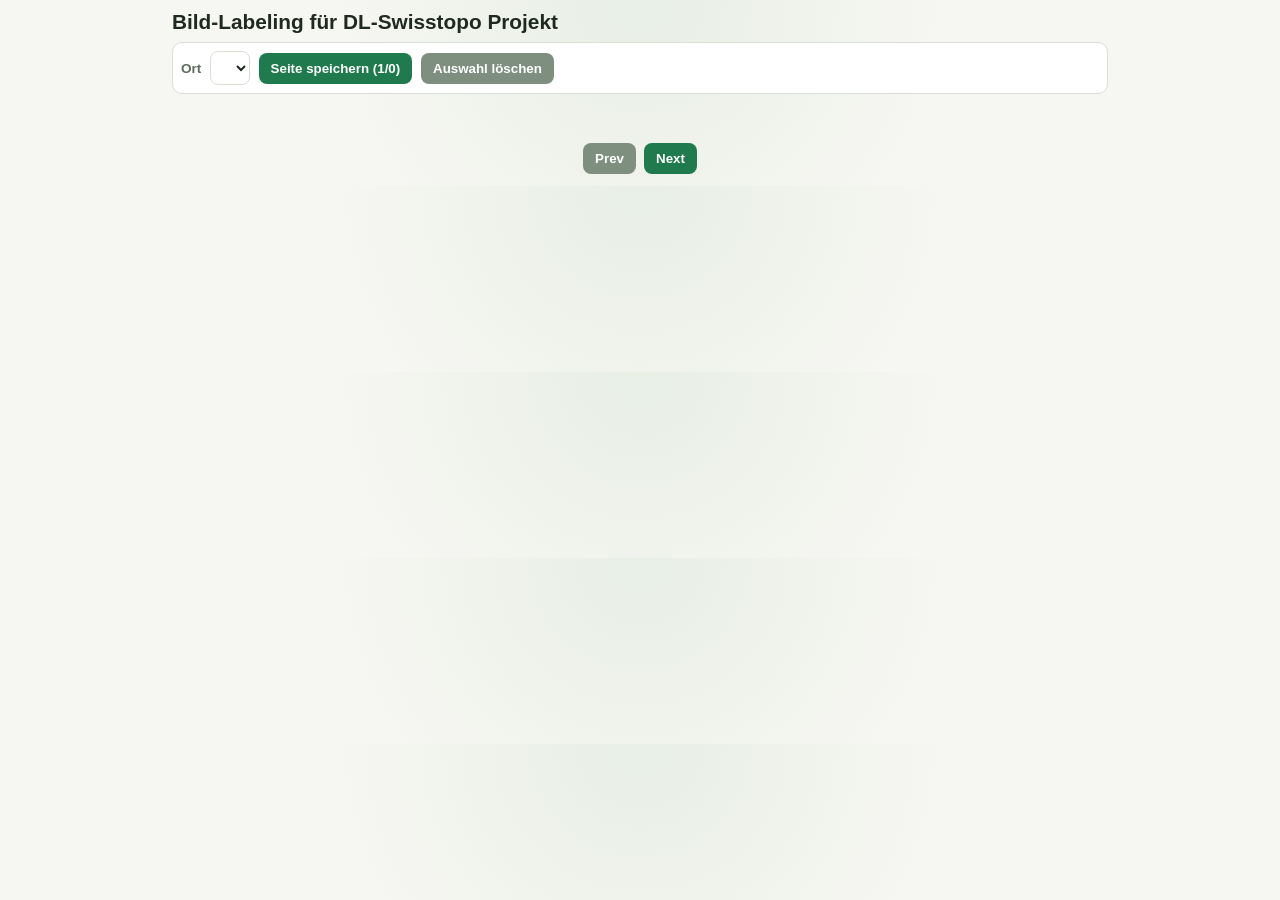
==== templates/index.html @ 1f4a93f2 "tool for labeling files" ====
<!doctype html>
<html lang="de">
  <head>
    <meta charset="UTF-8" />
    <meta name="viewport" content="width=device-width, initial-scale=1.0" />
    <title>DL-Projekt</title>
    <link rel="stylesheet" href="/static/style.css" />
  </head>
  <body>
    <main class="container">
      <h1>Bild-Labeling für DL-Swisstopo Projekt</h1>

      <section class="toolbar">
        <label class="region-picker" for="regionSelect">Ort</label>
        <select id="regionSelect"></select>
        <button id="savePageBtn">Seite speichern (1/0)</button>
        <button id="clearSelectionBtn" class="secondary">Auswahl löschen</button>
      </section>

      <section class="meta">
        <p id="pageInfo"></p>
        <p id="statsInfo"></p>
      </section>

      <section id="grid" class="grid"></section>

      <section class="pager">
        <button id="prevBtn" class="secondary">Prev</button>
        <button id="nextBtn">Next</button>
      </section>
    </main>

    <script src="/static/app.js"></script>
  </body>
</html>
---- static/style.css ----
:root {
  --bg: #f6f6f2;
  --card: #ffffff;
  --text: #1f2a1f;
  --muted: #5e6d5e;
  --accent: #1f7a4d;
  --border: #d8dfd3;
}

* {
  box-sizing: border-box;
}

body {
  margin: 0;
  font-family: "Avenir Next", "Segoe UI", sans-serif;
  background: radial-gradient(circle at top, #e8efe5 0%, var(--bg) 45%);
  color: var(--text);
}

.container {
  max-width: 960px;
  margin: 0 auto;
  padding: 0.5rem 0.75rem 0.75rem;
}

h1 {
  margin: 0.15rem 0 0.5rem;
  font-size: 1.3rem;
}

.toolbar {
  display: flex;
  gap: 0.55rem;
  align-items: center;
  flex-wrap: wrap;
  background: var(--card);
  border: 1px solid var(--border);
  border-radius: 10px;
  padding: 0.5rem;
}

.region-picker {
  font-size: 0.85rem;
  font-weight: 700;
  color: var(--muted);
}

select {
  border: 1px solid var(--border);
  border-radius: 8px;
  padding: 0.45rem 0.55rem;
  background: #fff;
  color: var(--text);
  font-weight: 600;
}

button {
  border: none;
  border-radius: 8px;
  padding: 0.5rem 0.75rem;
  font-weight: 700;
  background: var(--accent);
  color: #fff;
  cursor: pointer;
}

button.secondary {
  background: #7e8f80;
}

button:disabled {
  cursor: not-allowed;
  opacity: 0.45;
}

.meta {
  display: flex;
  gap: 0.8rem;
  color: var(--muted);
  font-weight: 600;
  margin: 0.35rem 0;
  font-size: 0.9rem;
}

.grid {
  display: grid;
  grid-template-columns: repeat(4, minmax(0, 1fr));
  gap: 0.45rem;
}

.card {
  border: 2px solid transparent;
  border-radius: 8px;
  overflow: hidden;
  background: var(--card);
  box-shadow: 0 4px 12px rgba(18, 28, 15, 0.08);
  transition: transform 120ms ease, border-color 120ms ease;
}

.card:hover {
  transform: translateY(-1px);
}

.card.selected {
  border-color: var(--accent);
}

.card img {
  width: 100%;
  display: block;
  aspect-ratio: 5 / 4;
  object-fit: cover;
  cursor: pointer;
}

.card-info {
  padding: 0.26rem 0.36rem;
}

.filename {
  display: block;
  margin-top: 0.15rem;
  font-size: 0.75rem;
  color: var(--muted);
}

.pager {
  margin-top: 0.55rem;
  display: flex;
  justify-content: center;
  gap: 0.5rem;
}

@media (max-width: 900px) {
  .container {
    max-width: 800px;
  }

  .meta {
    flex-direction: column;
    gap: 0.2rem;
  }
}

@media (max-width: 620px) {
  .grid {
    grid-template-columns: repeat(3, minmax(0, 1fr));
  }
}

@media (max-width: 480px) {
  .grid {
    grid-template-columns: repeat(2, minmax(0, 1fr));
  }
}
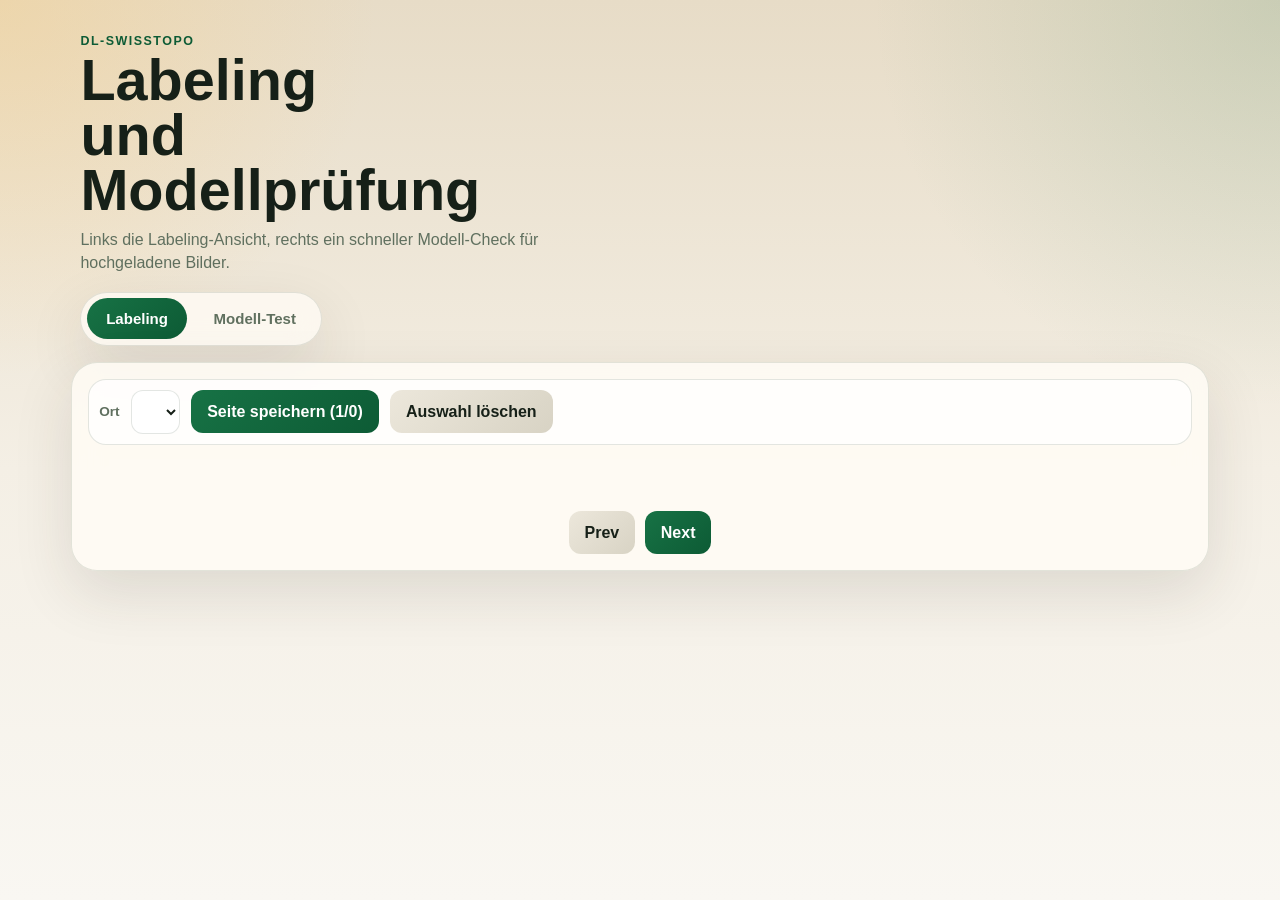
==== commit f19aaf79: "Replace legacy images workflow with data/unlabeled labeling queue and some fixes in the web UI" ====
--- a/templates/index.html
+++ b/templates/index.html
@@ -3,30 +3,108 @@
   <head>
     <meta charset="UTF-8" />
     <meta name="viewport" content="width=device-width, initial-scale=1.0" />
-    <title>DL-Projekt</title>
+    <title>Swisstopo Control Room</title>
     <link rel="stylesheet" href="/static/style.css" />
   </head>
   <body>
-    <main class="container">
-      <h1>Bild-Labeling für DL-Swisstopo Projekt</h1>
-
-      <section class="toolbar">
-        <label class="region-picker" for="regionSelect">Ort</label>
-        <select id="regionSelect"></select>
-        <button id="savePageBtn">Seite speichern (1/0)</button>
-        <button id="clearSelectionBtn" class="secondary">Auswahl löschen</button>
+    <main class="shell">
+      <section class="hero">
+        <p class="eyebrow">DL-Swisstopo</p>
+        <h1>Labeling und Modellprüfung</h1>
+        <p class="lead">
+          Links die Labeling-Ansicht, rechts ein schneller Modell-Check für hochgeladene Bilder.
+        </p>
       </section>
 
-      <section class="meta">
-        <p id="pageInfo"></p>
-        <p id="statsInfo"></p>
+      <nav class="tabs" aria-label="Bereiche">
+        <button class="tab-button active" data-tab="labeling" type="button">Labeling</button>
+        <button class="tab-button" data-tab="predict" type="button">Modell-Test</button>
+      </nav>
+
+      <section class="panel active" data-panel="labeling">
+        <section class="toolbar">
+          <label class="region-picker" for="regionSelect">Ort</label>
+          <select id="regionSelect"></select>
+          <button id="savePageBtn" type="button">Seite speichern (1/0)</button>
+          <button id="clearSelectionBtn" class="secondary" type="button">Auswahl löschen</button>
+        </section>
+
+        <section class="meta">
+          <p id="pageInfo"></p>
+          <p id="statsInfo"></p>
+        </section>
+
+        <section id="grid" class="grid"></section>
+
+        <section class="pager">
+          <button id="prevBtn" class="secondary" type="button">Prev</button>
+          <button id="nextBtn" type="button">Next</button>
+        </section>
       </section>
 
-      <section id="grid" class="grid"></section>
+      <section class="panel" data-panel="predict">
+        <section class="predict-hero">
+          <div>
+            <p class="section-kicker">Checkpoint-gestützte Inferenz</p>
+            <h2>Bild hochladen und direkt prüfen</h2>
+            <p class="section-copy">
+              Lade einzelne Tiles oder mehrere Bilder hoch. Das Modell liefert Score, Threshold und eine klare Ja/Nein-Entscheidung.
+            </p>
+          </div>
+          <div id="modelStatus" class="model-status">Modellstatus wird geladen …</div>
+        </section>
 
-      <section class="pager">
-        <button id="prevBtn" class="secondary">Prev</button>
-        <button id="nextBtn">Next</button>
+        <section class="predict-layout">
+          <form id="predictForm" class="upload-card">
+            <label id="predictDropzone" class="upload-dropzone" for="predictInput">
+              <input id="predictInput" name="images" type="file" accept="image/png,image/jpeg" multiple />
+              <span class="upload-title">Tiles hier ablegen oder auswählen</span>
+              <span class="upload-subtitle">PNG und JPG per Drag-and-Drop oder Dateiauswahl</span>
+            </label>
+            <div class="upload-actions">
+              <button id="predictBtn" type="submit">Vorhersage starten</button>
+              <button id="clearUploadBtn" class="secondary" type="button">Auswahl leeren</button>
+            </div>
+            <p id="predictFeedback" class="feedback"></p>
+          </form>
+
+          <aside class="predict-sidecard">
+            <h3>Was angezeigt wird</h3>
+            <ul class="hint-list">
+              <li>`Score`: Wahrscheinlichkeit für Fussgängerstreifen</li>
+              <li>`Prediction`: finale Entscheidung mit gespeichertem Threshold</li>
+              <li>`Threshold`: Schwelle aus dem besten Checkpoint</li>
+              <li>Unsichere Fälle werden visuell markiert</li>
+            </ul>
+          </aside>
+        </section>
+
+        <section class="predict-toolbar">
+          <label for="predictSort">Sortierung</label>
+          <select id="predictSort">
+            <option value="original">Original</option>
+            <option value="uncertain">Unsicherste zuerst</option>
+            <option value="score_desc">Höchster Score zuerst</option>
+            <option value="score_asc">Niedrigster Score zuerst</option>
+          </select>
+          <label for="predictFilter">Filter</label>
+          <select id="predictFilter">
+            <option value="all">Alle</option>
+            <option value="positive">Nur positive Treffer</option>
+            <option value="negative">Nur negative Treffer</option>
+            <option value="uncertain">Nur unsichere Fälle</option>
+          </select>
+          <label for="predictLimit">Limit</label>
+          <select id="predictLimit">
+            <option value="all">Alle</option>
+            <option value="10">Top 10</option>
+            <option value="25">Top 25</option>
+            <option value="50">Top 50</option>
+          </select>
+          <button id="downloadPredictionsBtn" class="secondary" type="button">CSV herunterladen</button>
+        </section>
+
+        <section id="predictResults" class="predict-results"></section>
       </section>
     </main>
 
--- a/static/style.css
+++ b/static/style.css
@@ -1,10 +1,17 @@
 :root {
-  --bg: #f6f6f2;
-  --card: #ffffff;
-  --text: #1f2a1f;
-  --muted: #5e6d5e;
-  --accent: #1f7a4d;
-  --border: #d8dfd3;
+  --bg: #f4efe5;
+  --bg-deep: #e7dcc7;
+  --panel: rgba(255, 252, 245, 0.86);
+  --card: #fffdf8;
+  --text: #162018;
+  --muted: #60705f;
+  --accent: #177245;
+  --accent-strong: #0d5b35;
+  --accent-soft: #d9f0df;
+  --warm: #b6652a;
+  --warm-soft: #f7e2d1;
+  --border: rgba(58, 79, 60, 0.14);
+  --shadow: 0 22px 60px rgba(46, 44, 30, 0.12);
 }
 
 * {
@@ -13,97 +20,203 @@
 
 body {
   margin: 0;
+  min-height: 100vh;
   font-family: "Avenir Next", "Segoe UI", sans-serif;
-  background: radial-gradient(circle at top, #e8efe5 0%, var(--bg) 45%);
   color: var(--text);
-}
-
-.container {
-  max-width: 960px;
+  background:
+    radial-gradient(circle at top left, rgba(245, 205, 134, 0.42), transparent 24%),
+    radial-gradient(circle at top right, rgba(109, 158, 125, 0.24), transparent 26%),
+    linear-gradient(180deg, var(--bg-deep) 0%, var(--bg) 52%, #f9f7f2 100%);
+}
+
+.shell {
+  max-width: 1180px;
   margin: 0 auto;
-  padding: 0.5rem 0.75rem 0.75rem;
+  padding: 1.1rem 0.9rem 1.4rem;
+}
+
+.hero {
+  padding: 1rem 1rem 1.1rem;
+}
+
+.eyebrow,
+.section-kicker {
+  margin: 0 0 0.35rem;
+  font-size: 0.78rem;
+  font-weight: 800;
+  letter-spacing: 0.12em;
+  text-transform: uppercase;
+  color: var(--accent-strong);
+}
+
+h1,
+h2,
+h3 {
+  margin: 0;
 }
 
 h1 {
-  margin: 0.15rem 0 0.5rem;
-  font-size: 1.3rem;
-}
-
-.toolbar {
+  max-width: 10ch;
+  font-size: clamp(2rem, 5vw, 3.6rem);
+  line-height: 0.95;
+}
+
+.lead,
+.section-copy {
+  max-width: 62ch;
+  margin: 0.65rem 0 0;
+  color: var(--muted);
+  font-size: 1rem;
+  line-height: 1.45;
+}
+
+.tabs {
+  display: inline-flex;
+  gap: 0.45rem;
+  padding: 0.35rem;
+  margin: 0 1rem 1rem;
+  border: 1px solid var(--border);
+  border-radius: 999px;
+  background: rgba(255, 252, 245, 0.78);
+  backdrop-filter: blur(14px);
+  box-shadow: var(--shadow);
+}
+
+.tab-button {
+  border: none;
+  border-radius: 999px;
+  padding: 0.75rem 1.2rem;
+  font-size: 0.94rem;
+  font-weight: 800;
+  color: var(--muted);
+  background: transparent;
+  cursor: pointer;
+  transition: background 160ms ease, color 160ms ease, transform 160ms ease;
+}
+
+.tab-button.active {
+  color: #fff;
+  background: linear-gradient(135deg, var(--accent) 0%, var(--accent-strong) 100%);
+}
+
+.panel {
+  display: none;
+  margin: 0 0.4rem;
+  padding: 1rem;
+  border: 1px solid var(--border);
+  border-radius: 26px;
+  background: var(--panel);
+  backdrop-filter: blur(14px);
+  box-shadow: var(--shadow);
+}
+
+.panel.active {
+  display: block;
+}
+
+.toolbar,
+.predict-hero,
+.predict-layout {
   display: flex;
-  gap: 0.55rem;
+  gap: 0.7rem;
   align-items: center;
   flex-wrap: wrap;
-  background: var(--card);
+}
+
+.toolbar {
+  padding: 0.65rem;
   border: 1px solid var(--border);
-  border-radius: 10px;
-  padding: 0.5rem;
+  border-radius: 18px;
+  background: rgba(255, 255, 255, 0.72);
 }
 
 .region-picker {
   font-size: 0.85rem;
-  font-weight: 700;
-  color: var(--muted);
+  font-weight: 800;
+  color: var(--muted);
+}
+
+select,
+button,
+.upload-dropzone {
+  font: inherit;
 }
 
 select {
   border: 1px solid var(--border);
-  border-radius: 8px;
-  padding: 0.45rem 0.55rem;
+  border-radius: 12px;
+  padding: 0.7rem 0.85rem;
   background: #fff;
   color: var(--text);
-  font-weight: 600;
+  font-weight: 700;
 }
 
 button {
   border: none;
-  border-radius: 8px;
-  padding: 0.5rem 0.75rem;
-  font-weight: 700;
-  background: var(--accent);
+  border-radius: 12px;
+  padding: 0.78rem 1rem;
+  font-weight: 800;
   color: #fff;
+  background: linear-gradient(135deg, var(--accent) 0%, var(--accent-strong) 100%);
   cursor: pointer;
+  transition: transform 140ms ease, opacity 140ms ease;
 }
 
 button.secondary {
-  background: #7e8f80;
+  color: var(--text);
+  background: linear-gradient(135deg, #ece7db 0%, #d8d3c4 100%);
+}
+
+button:hover {
+  transform: translateY(-1px);
 }
 
 button:disabled {
+  opacity: 0.5;
   cursor: not-allowed;
-  opacity: 0.45;
+  transform: none;
 }
 
 .meta {
   display: flex;
-  gap: 0.8rem;
-  color: var(--muted);
-  font-weight: 600;
-  margin: 0.35rem 0;
-  font-size: 0.9rem;
+  gap: 0.9rem;
+  color: var(--muted);
+  font-weight: 700;
+  margin: 0.65rem 0 0.8rem;
+  font-size: 0.92rem;
+  flex-wrap: wrap;
 }
 
 .grid {
   display: grid;
   grid-template-columns: repeat(4, minmax(0, 1fr));
-  gap: 0.45rem;
+  gap: 0.65rem;
+}
+
+.card,
+.predict-card,
+.upload-card,
+.predict-sidecard,
+.model-status {
+  border: 1px solid var(--border);
+  border-radius: 22px;
+  background: var(--card);
 }
 
 .card {
-  border: 2px solid transparent;
-  border-radius: 8px;
   overflow: hidden;
-  background: var(--card);
-  box-shadow: 0 4px 12px rgba(18, 28, 15, 0.08);
-  transition: transform 120ms ease, border-color 120ms ease;
+  box-shadow: 0 16px 36px rgba(29, 31, 26, 0.08);
+  transition: transform 120ms ease, border-color 120ms ease, box-shadow 120ms ease;
 }
 
 .card:hover {
-  transform: translateY(-1px);
+  transform: translateY(-2px);
+  box-shadow: 0 20px 42px rgba(29, 31, 26, 0.12);
 }
 
 .card.selected {
   border-color: var(--accent);
+  box-shadow: 0 18px 40px rgba(23, 114, 69, 0.18);
 }
 
 .card img {
@@ -115,42 +228,292 @@
 }
 
 .card-info {
-  padding: 0.26rem 0.36rem;
+  padding: 0.42rem 0.55rem 0.55rem;
 }
 
 .filename {
   display: block;
-  margin-top: 0.15rem;
   font-size: 0.75rem;
   color: var(--muted);
 }
 
 .pager {
-  margin-top: 0.55rem;
+  margin-top: 0.85rem;
   display: flex;
   justify-content: center;
-  gap: 0.5rem;
-}
-
-@media (max-width: 900px) {
-  .container {
-    max-width: 800px;
-  }
-
-  .meta {
-    flex-direction: column;
-    gap: 0.2rem;
-  }
-}
-
-@media (max-width: 620px) {
-  .grid {
-    grid-template-columns: repeat(3, minmax(0, 1fr));
-  }
-}
-
-@media (max-width: 480px) {
-  .grid {
+  gap: 0.6rem;
+}
+
+.predict-hero {
+  justify-content: space-between;
+  align-items: flex-start;
+  margin-bottom: 1rem;
+}
+
+.model-status {
+  min-width: 220px;
+  padding: 0.85rem 1rem;
+  display: grid;
+  gap: 0.2rem;
+  font-weight: 700;
+  color: var(--muted);
+  box-shadow: 0 16px 34px rgba(29, 31, 26, 0.08);
+}
+
+.model-status strong {
+  color: var(--text);
+}
+
+.model-status.error {
+  color: #8f2f24;
+  background: #fff2ee;
+  border-color: rgba(143, 47, 36, 0.18);
+}
+
+.predict-layout {
+  align-items: stretch;
+  margin-bottom: 1rem;
+}
+
+.predict-toolbar {
+  display: flex;
+  gap: 0.65rem;
+  align-items: center;
+  flex-wrap: wrap;
+  margin-bottom: 0.9rem;
+  padding: 0.75rem 0.85rem;
+  border: 1px solid var(--border);
+  border-radius: 18px;
+  background: rgba(255, 255, 255, 0.62);
+}
+
+.predict-toolbar label {
+  font-size: 0.9rem;
+  font-weight: 800;
+  color: var(--muted);
+}
+
+.predict-toolbar select {
+  min-width: 140px;
+}
+
+.upload-card {
+  flex: 1 1 460px;
+  padding: 1rem;
+  box-shadow: 0 18px 40px rgba(29, 31, 26, 0.08);
+}
+
+.upload-dropzone {
+  display: grid;
+  place-items: center;
+  min-height: 220px;
+  padding: 1rem;
+  border: 2px dashed rgba(23, 114, 69, 0.28);
+  border-radius: 18px;
+  background:
+    linear-gradient(135deg, rgba(217, 240, 223, 0.7) 0%, rgba(255, 248, 239, 0.8) 100%);
+  text-align: center;
+  cursor: pointer;
+  transition:
+    border-color 140ms ease,
+    transform 140ms ease,
+    box-shadow 140ms ease,
+    background 140ms ease;
+}
+
+.upload-dropzone.drag-active {
+  border-color: rgba(23, 114, 69, 0.8);
+  background:
+    linear-gradient(135deg, rgba(203, 237, 214, 0.95) 0%, rgba(255, 244, 229, 0.96) 100%);
+  box-shadow: inset 0 0 0 1px rgba(23, 114, 69, 0.18);
+  transform: translateY(-1px);
+}
+
+.upload-dropzone input {
+  display: none;
+}
+
+.upload-title {
+  display: block;
+  font-size: 1.15rem;
+  font-weight: 800;
+}
+
+.upload-subtitle {
+  display: block;
+  margin-top: 0.45rem;
+  color: var(--muted);
+}
+
+.upload-actions {
+  display: flex;
+  gap: 0.6rem;
+  flex-wrap: wrap;
+  margin-top: 0.85rem;
+}
+
+.feedback {
+  min-height: 1.2rem;
+  margin: 0.85rem 0 0;
+  font-weight: 700;
+  color: var(--muted);
+}
+
+.feedback.error {
+  color: #8f2f24;
+}
+
+.predict-sidecard {
+  flex: 0 0 280px;
+  padding: 1rem;
+  background:
+    linear-gradient(180deg, rgba(247, 226, 209, 0.9) 0%, rgba(255, 253, 248, 0.96) 100%);
+  box-shadow: 0 18px 40px rgba(29, 31, 26, 0.08);
+}
+
+.hint-list {
+  margin: 0.7rem 0 0;
+  padding-left: 1.1rem;
+  color: var(--muted);
+  line-height: 1.5;
+}
+
+.predict-results {
+  display: grid;
+  grid-template-columns: repeat(2, minmax(0, 1fr));
+  gap: 0.8rem;
+}
+
+.predict-card {
+  display: grid;
+  grid-template-columns: 180px 1fr;
+  overflow: hidden;
+  box-shadow: 0 18px 40px rgba(29, 31, 26, 0.08);
+}
+
+.predict-card.positive {
+  border-color: rgba(23, 114, 69, 0.28);
+}
+
+.predict-card.uncertain {
+  border-color: rgba(182, 101, 42, 0.42);
+  box-shadow: 0 18px 40px rgba(182, 101, 42, 0.14);
+}
+
+.predict-media {
+  background: linear-gradient(180deg, rgba(23, 114, 69, 0.08) 0%, rgba(182, 101, 42, 0.08) 100%);
+}
+
+.predict-media img {
+  width: 100%;
+  height: 100%;
+  display: block;
+  object-fit: cover;
+  aspect-ratio: 1 / 1;
+}
+
+.predict-body {
+  padding: 0.95rem;
+  display: grid;
+  gap: 0.55rem;
+}
+
+.predict-verdict {
+  margin: 0;
+  font-size: 1rem;
+  font-weight: 800;
+}
+
+.predict-confidence {
+  margin: 0;
+  font-size: 0.86rem;
+  font-weight: 700;
+  color: var(--muted);
+}
+
+.predict-metrics {
+  display: flex;
+  flex-wrap: wrap;
+  gap: 0.45rem;
+}
+
+.predict-metrics span,
+.predict-chip {
+  display: inline-flex;
+  align-items: center;
+  padding: 0.42rem 0.58rem;
+  border-radius: 999px;
+  background: var(--accent-soft);
+  color: var(--accent-strong);
+  font-size: 0.84rem;
+  font-weight: 800;
+}
+
+.predict-chip {
+  margin: 0;
+  width: fit-content;
+  background: var(--warm-soft);
+  color: #7c4218;
+}
+
+.predict-error {
+  margin: 0;
+  color: #8f2f24;
+  font-weight: 700;
+}
+
+.empty-state {
+  grid-column: 1 / -1;
+  margin: 0;
+  padding: 1.25rem;
+  border: 1px dashed var(--border);
+  border-radius: 18px;
+  text-align: center;
+  color: var(--muted);
+  background: rgba(255, 255, 255, 0.55);
+}
+
+@media (max-width: 980px) {
+  .grid,
+  .predict-results {
     grid-template-columns: repeat(2, minmax(0, 1fr));
   }
-}
+
+  .predict-card {
+    grid-template-columns: 1fr;
+  }
+}
+
+@media (max-width: 720px) {
+  .shell {
+    padding: 0.8rem 0.65rem 1rem;
+  }
+
+  .hero {
+    padding: 0.6rem 0.4rem 0.9rem;
+  }
+
+  h1 {
+    max-width: none;
+  }
+
+  .tabs {
+    margin: 0 0.4rem 0.9rem;
+  }
+
+  .panel {
+    padding: 0.7rem;
+    margin: 0;
+  }
+
+  .grid,
+  .predict-results {
+    grid-template-columns: 1fr;
+  }
+
+  .predict-sidecard,
+  .upload-card,
+  .model-status {
+    width: 100%;
+  }
+}
